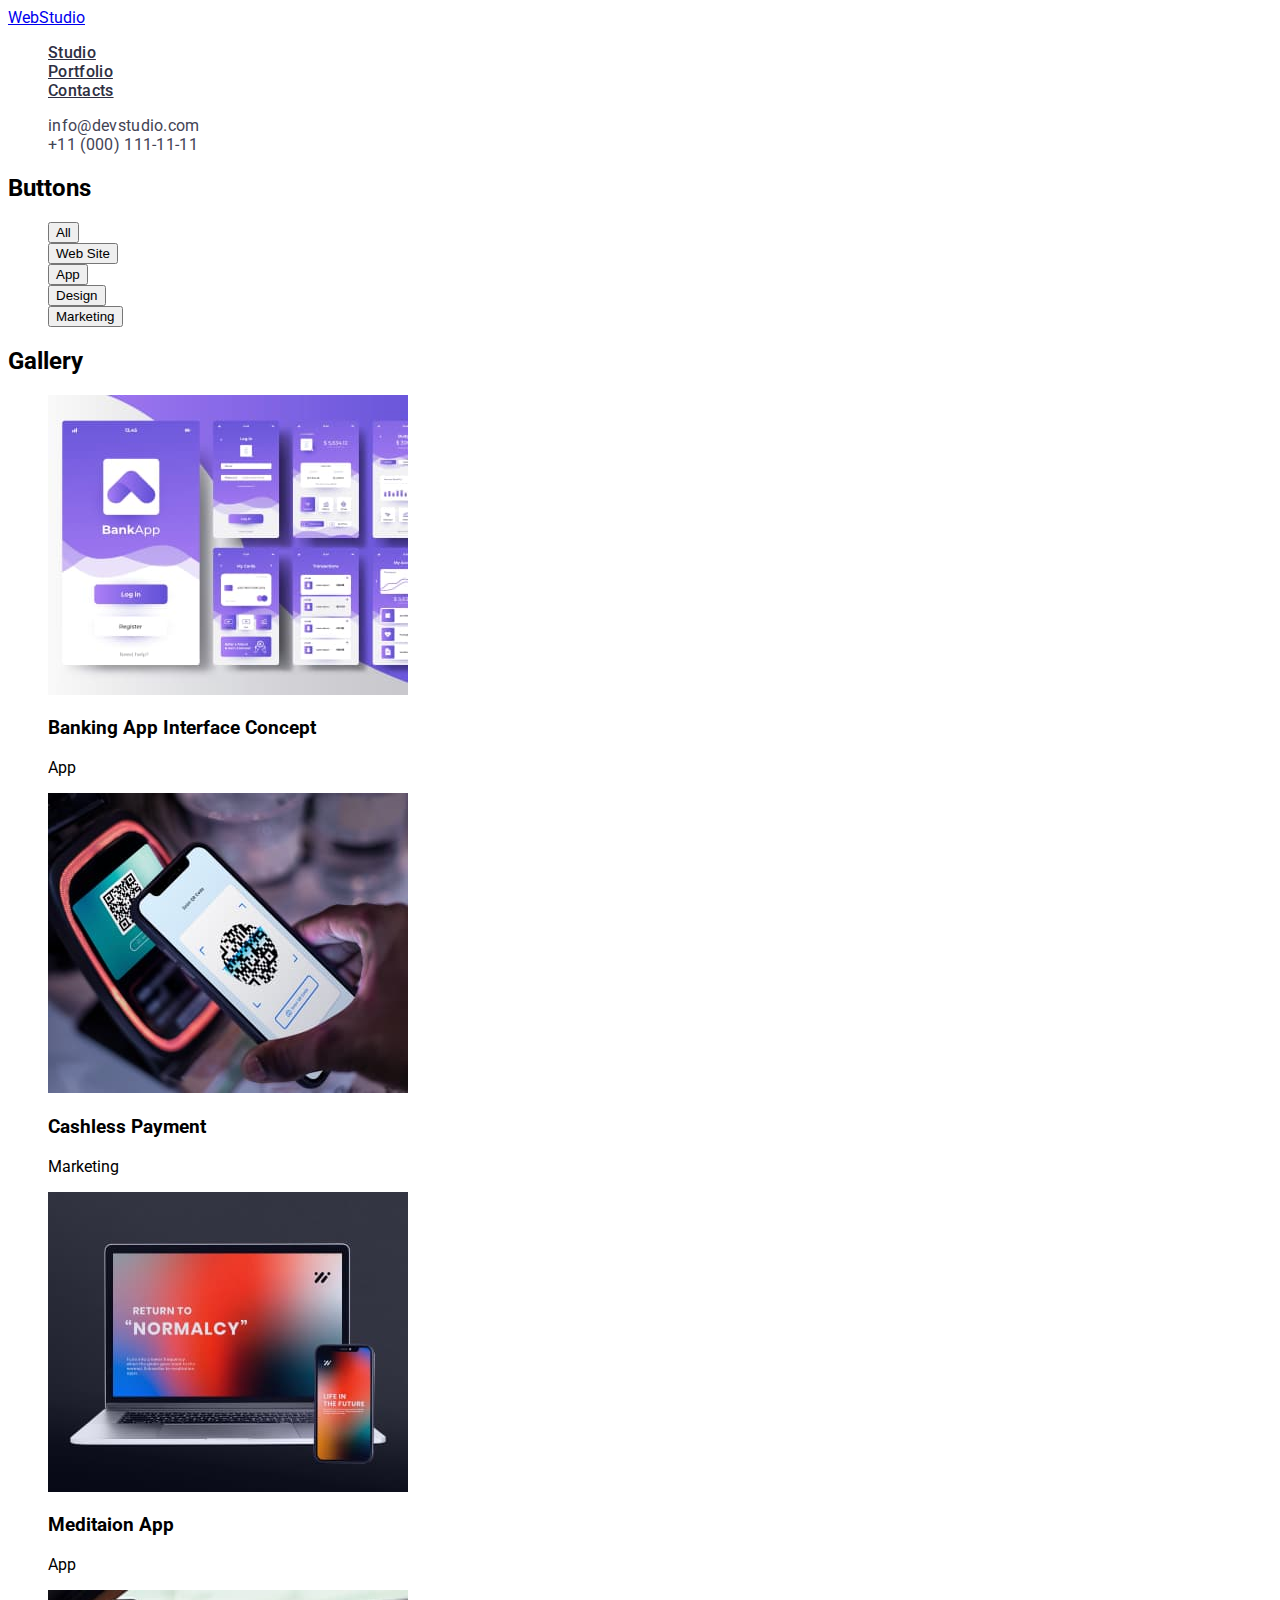
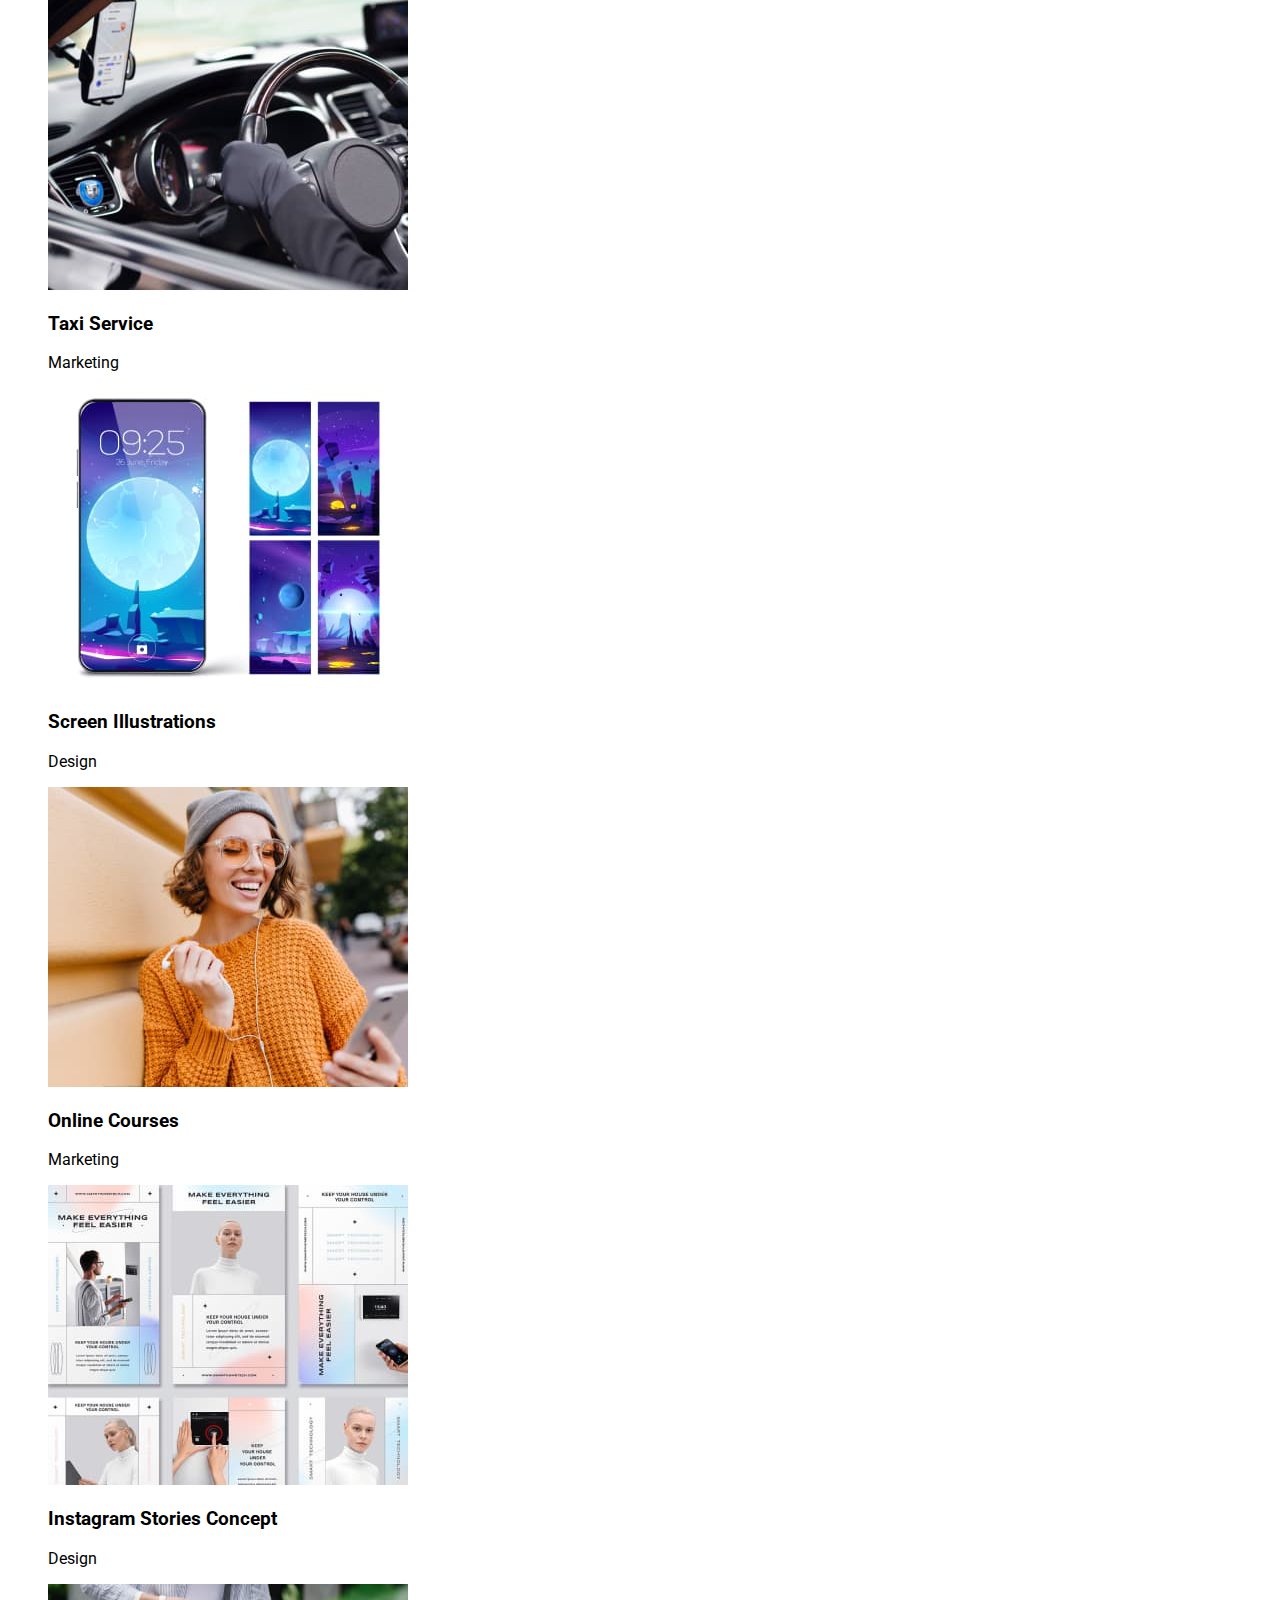
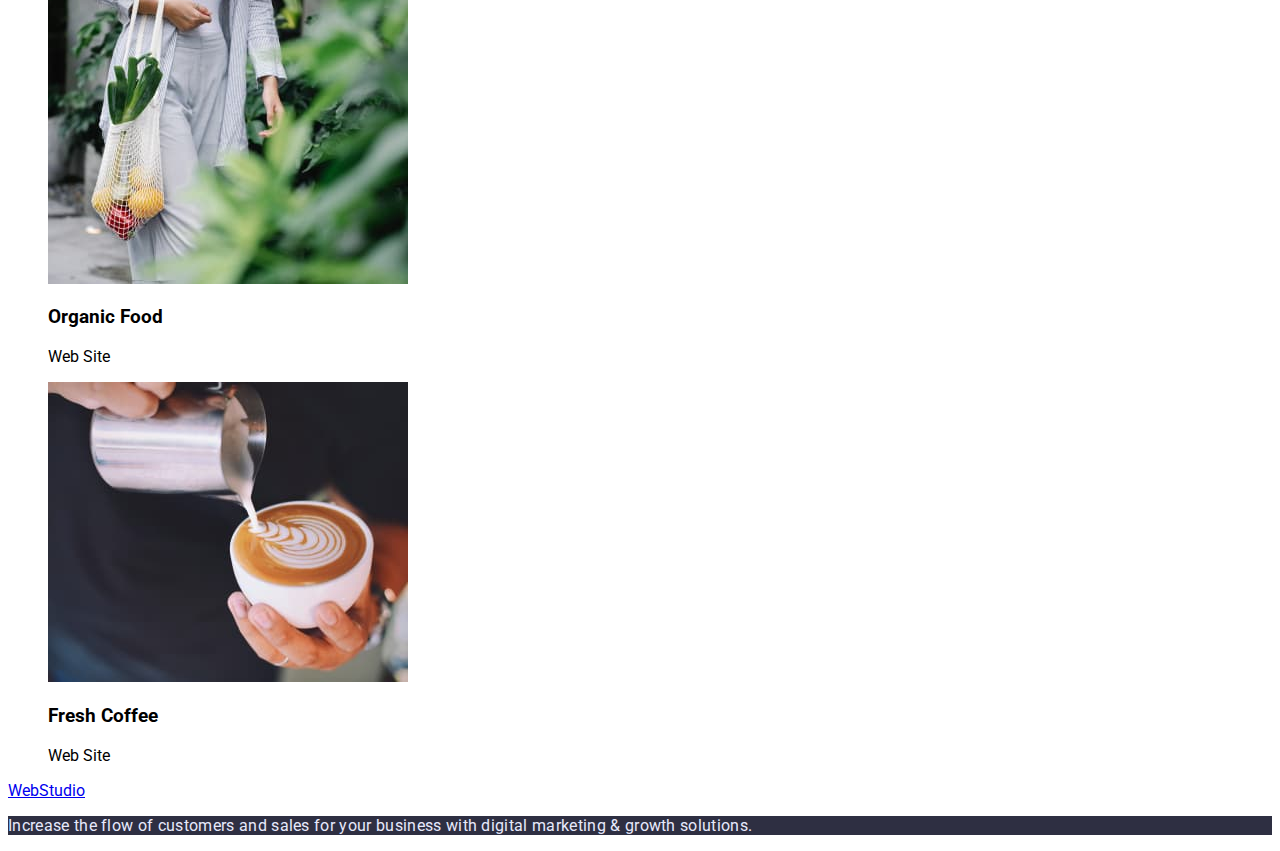
==== portfolio.html @ 5f8bed50 "prework" ====
<!DOCTYPE html>
<html lang="en">
<head>
    <meta charset="UTF-8">
    <meta http-equiv="X-UA-Compatible" content="IE=edge">
    <meta name="viewport" content="width=device-width, initial-scale=1.0">
    <title>Portfolio</title>
    <link rel="preconnect" href="https://fonts.googleapis.com">
    <link rel="preconnect" href="https://fonts.gstatic.com" crossorigin>
    <link href="https://fonts.googleapis.com/css2?family=Raleway:wght@800&family=Roboto:wght@400;500;700&display=swap" rel="stylesheet">  
    <link rel="stylesheet" href="./css/styles.css">
</head>
<body>
    <header class="header">
        <nav class="header-navigation">
         <a class="header-logo logo" href="./index.html">WebStudio</a>
         <ul class="header-list list">
                 <li class="header-item link"><a class="header-link" href="">Studio</a></li>
                 <li class="header-item link"><a class="header-link" href="">Portfolio</a></li>
                 <li class="header-item link"><a class="header-link" href="">Contacts</a></li>
               </ul>
         </nav>
         <address>
             <ul class="list">
                 <li><a class="header-mail link" href="mailto:info@devstudio.com">info@devstudio.com</a></li>
                 <li><a class="header-tel link" href="tel:+110001111111">+11 (000) 111-11-11</a></li>
             </ul>
         </address>
       </header>
<main>
 <!----------------------- Button section ----------------------->
 <section>
    <h2 class="btn-tittle">Buttons</h2>
    <ul class="btn-list list">
        <li><button class="btn-item" type="button">All</button></li>
        <li><button class="btn-item" type="button">Web Site</button></li>
        <li><button class="btn-item" type="button">App</button></li>
        <li><button class="btn-item" type="button">Design</button></li>
        <li><button class="btn-item" type="button">Marketing</button></li>
    </ul>
 </section>
 <section>
            <h2 class="gallery-title">Gallery</h2>
            <ul class="gallery-list list">
                <li><img src="./images/gal-img-1.jpg" alt="Banking App"></li> 
                <li><h3>Banking App Interface Concept</h3></li>
                <li><p>App</p></li>
                <li><img src="./images/gal-img-2.jpg" alt="Cashless Payment"></li> 
                <li><h3>Cashless Payment</h3></li>
                <li><p>Marketing</p></li>   
                <li><img src="./images/gal-img-3.jpg" alt="Meditaion App"></li>
                <li><h3>Meditaion App</h3></li>
                <li><p>App</p></li>
                <li><img src="./images/gal-img-4.jpg" alt="Taxi Service"></li>
                <li><h3>Taxi Service</h3></li>
                <li><p>Marketing</p></li>
                <li><img src="./images/gal-img-5.jpg" alt="Screen Illustrations"></li>
                <li><h3>Screen Illustrations</h3></li>
                <li><p>Design</p></li>
                <li><img src="./images/gal-img-6.jpg" alt="Online Courses"></li>
                <li><h3>Online Courses</h3></li>
                <li><p>Marketing</p></li>
                <li><img src="./images/gal-img-7.jpg" alt="Instagram Stories"></li>
                <li><h3>Instagram Stories Concept</h3></li>
                <li><p>Design</p></li>
                <li><img src="./images/gal-img-8.jpg" alt="Organic Food"></li>
                <li><h3>Organic Food</h3></li>
                <li><p>Web Site</p></li>
                <li><img src="./images/gal-img-9.jpg" alt="Fresh Coffee"></li>
                <li><h3>Fresh Coffee</h3></li>
                <li><p>Web Site</p></li>
            </ul>
 </section>  
</main>
    <!-- -------------Footer--------------- -->
<footer class="footer">
    <a class="footer-logo logo" href="./index.html">WebStudio</a>
    <p class="footer-text">Increase the flow of customers and sales for your business with digital marketing & growth solutions.</p>
</footer>
</body>
</html>
---- css/styles.css ----
body{
    font-family: 'Roboto', sans-serif;
}
.list{
    list-style: none;
}
.header {
}
.header-navigation {
}
.header-logo {
    }
.header-list {
}
.header-item {
}
.header-link {
font-weight: 500;
font-size: 16px;
line-height: 1,5;
letter-spacing: 0.02em;
color: #2E2F42;
}
.header-mail {
font-family: 'Roboto';
font-style: normal;
font-weight: 400;
font-size: 16px;
line-height: 1,5;
letter-spacing: 0.02em;
color: #434455;
}
.header-tel {
font-family: 'Roboto';
font-style: normal;
font-weight: 400;
font-size: 16px;
line-height: 1,5;
letter-spacing: 0.02em;
color: #434455;
}
.link{
    text-decoration: none;
}

/* ---------------- Hero ---------------- */
.hero {
background-color: #2E2F42;;
}
.hero-item {
}
.hero-btn {
}
.hero-item {
font-weight: 700;
font-size: 56px;
line-height: 1,07;
text-align: center;
letter-spacing: 0.02em;
color: #FFFFFF;
}
.hero-btn {
font-weight: 500;
font-size: 16px;
line-height: 1,5;
display: flex;
align-items: center;
letter-spacing: 0.04em;
color: #FFFFFF;
background: #4D5AE5;
}
/* ----------------- Advantages--------------- */
.advantages {
}
.advantages-title {
    visibility: hidden;
}
.advantages-list {
}
.list {
}
.advantages-item {
}
.advantages-subtitle {
font-weight: 500;
font-size: 20px;
line-height: 1,2;
letter-spacing: 0.02em;
color: #2E2F42;
}
.advantages-description {
font-weight: 400;
font-size: 16px;
line-height: 1,5;
letter-spacing: 0.02em;
color: #434455;
}

/* ---------Activities-------------- */

.activities-title {
font-weight: 700;
font-size: 36px;
line-height: 1,11;
text-align: center;
letter-spacing: 0.02em;
text-transform: capitalize;
color: #2E2F42;
}
.activities-list {
}
.list {
}
/* ---------Employees-------------- */
.employees {
}
.employees-title {
 font-weight: 700;
font-size: 36px;
line-height: 1,11;
text-align: center;
letter-spacing: 0.02em;
text-transform: capitalize;
color: #2E2F42;
}
.employees-list {
}
.list {
}
.emploees-item-subtitle {
font-weight: 500;
font-size: 20px;
line-height: 1,2;
text-align: center;
letter-spacing: 0.02em;
color: #2E2F42;
}
.employees-item-subscription {
font-weight: 400;
font-size: 16px;
line-height: 1,5;
text-align: center;
letter-spacing: 0.02em;
color: #434455;
}
/* ---------Footer-------------- */
.footer {
}
.footer-logo {
}
.logo {
}
.footer-text {
font-weight: 400;
font-size: 16px;
line-height: 1,5;
letter-spacing: 0.02em;
color: #E7E9FC;
background-color: #2E2F42;
}
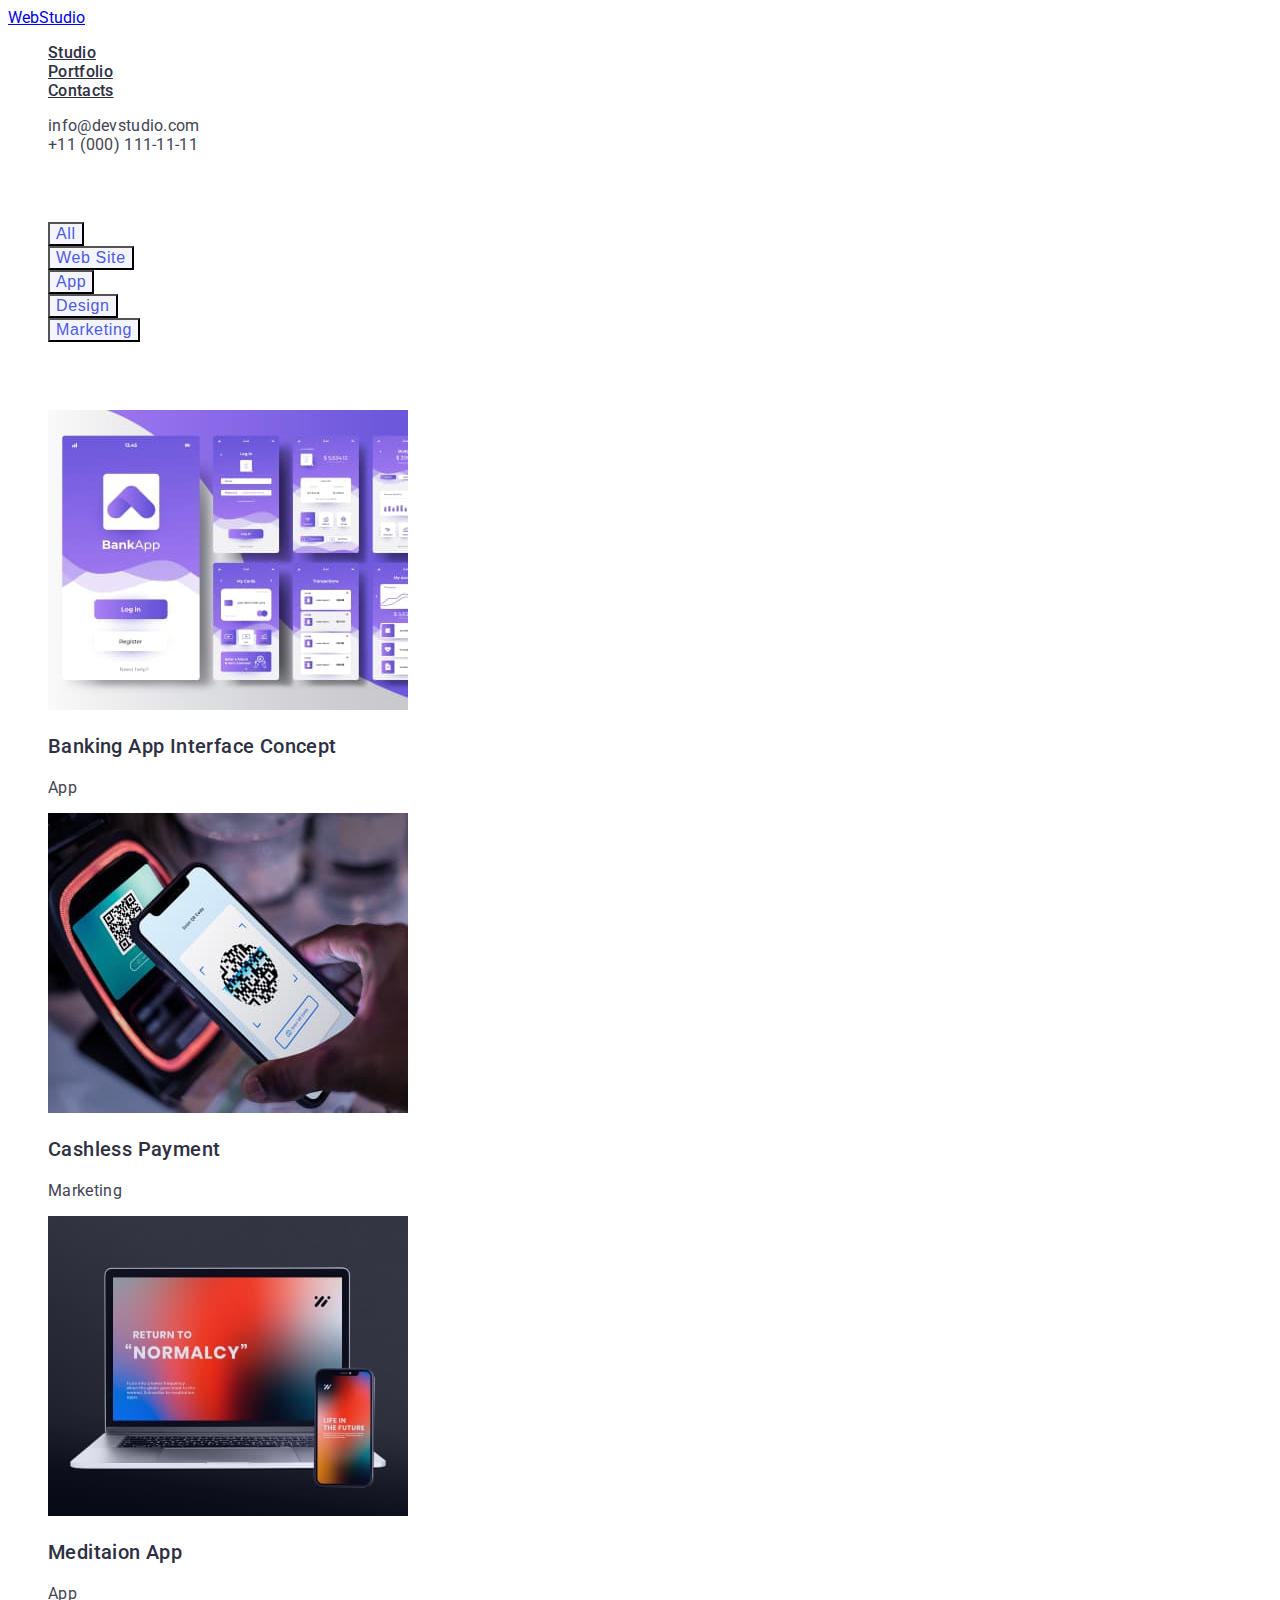
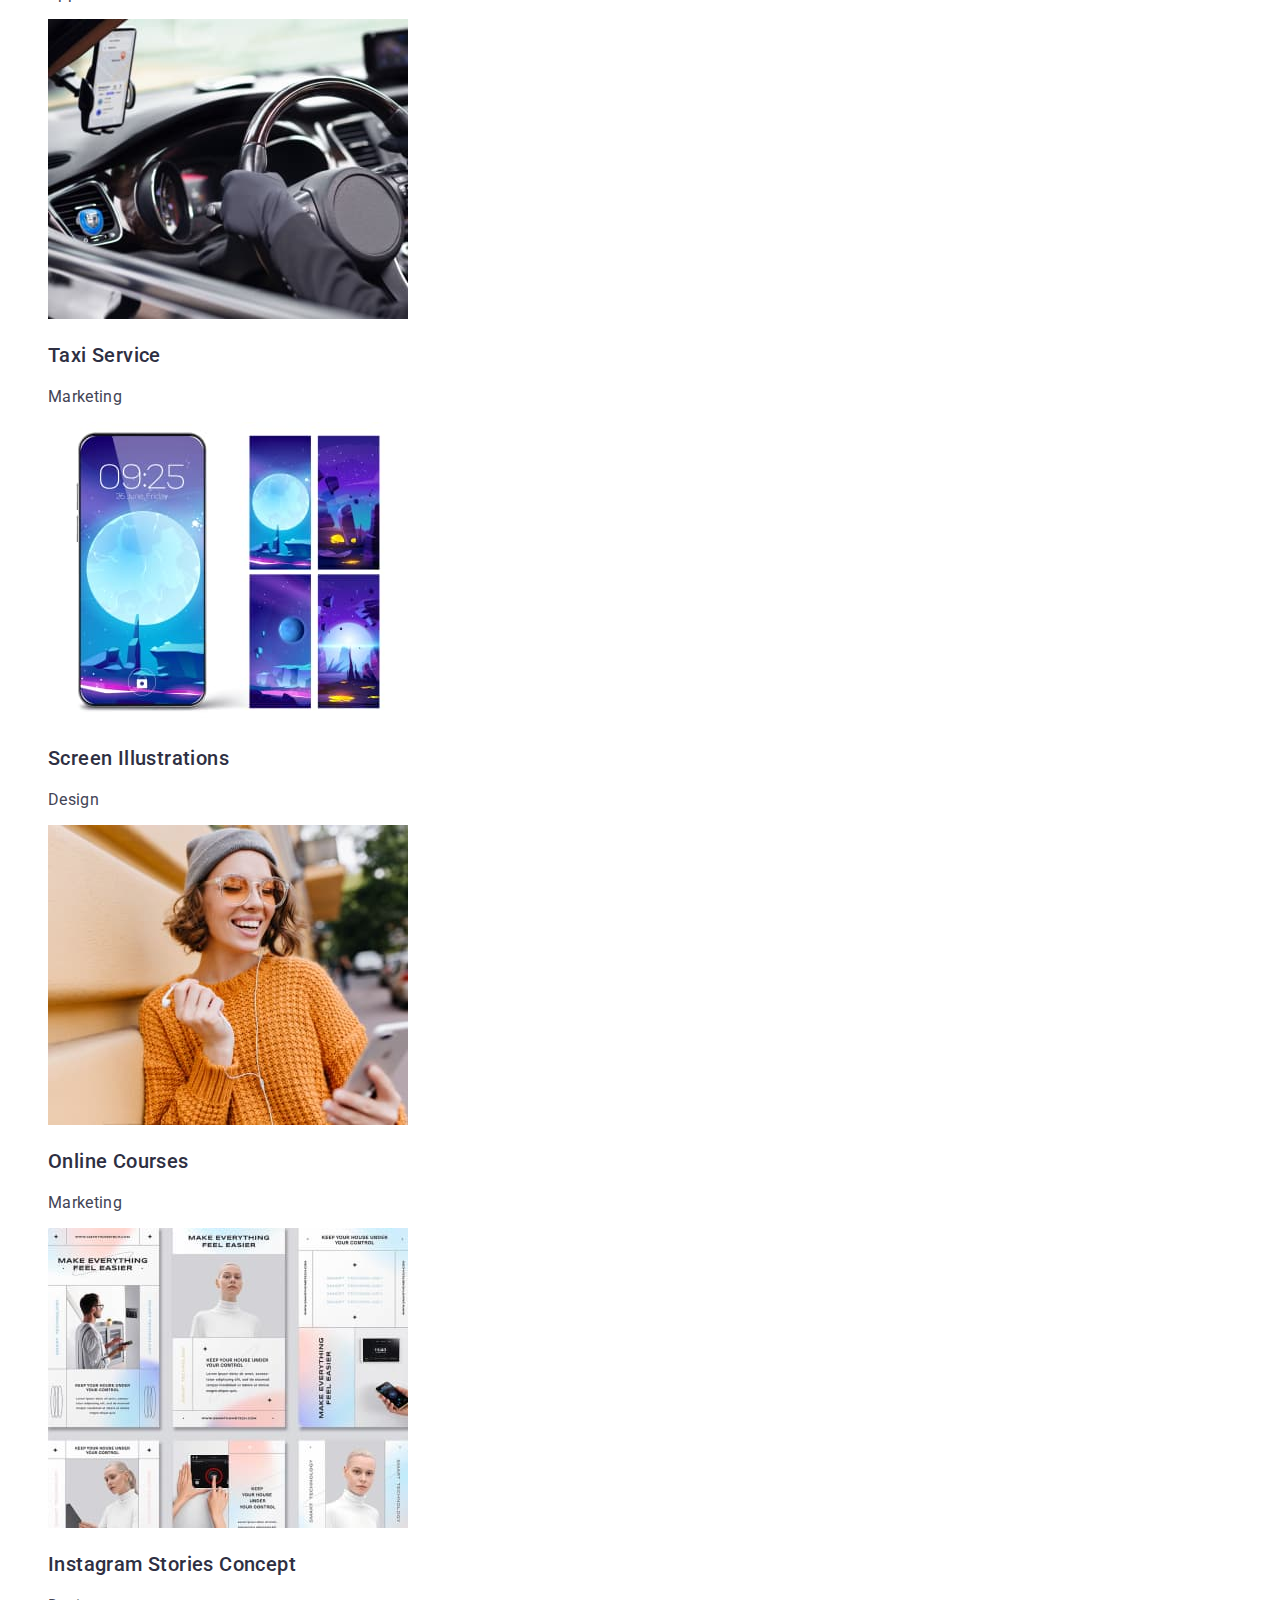
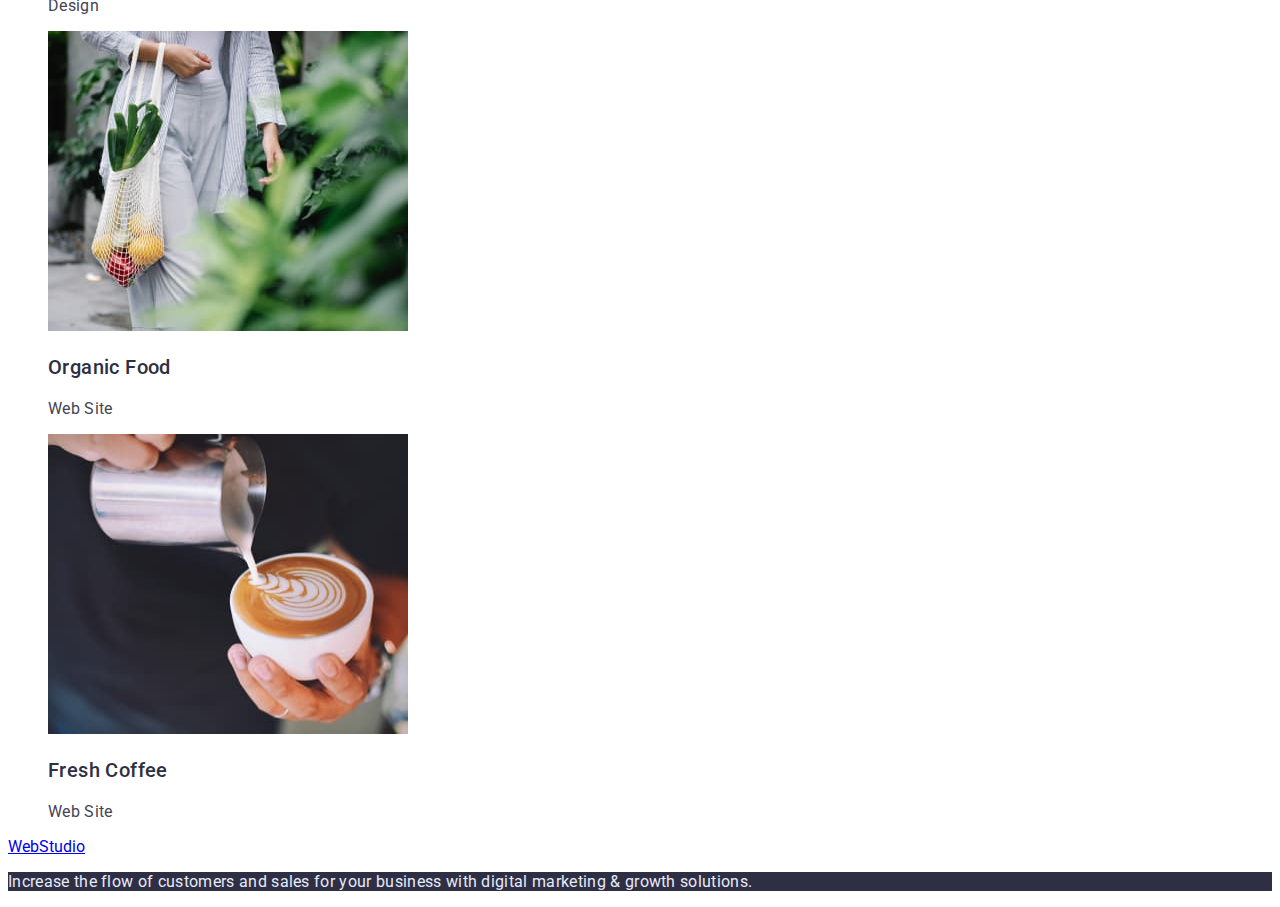
==== commit ead5b245: "prework-1" ====
--- a/portfolio.html
+++ b/portfolio.html
@@ -15,8 +15,8 @@
         <nav class="header-navigation">
          <a class="header-logo logo" href="./index.html">WebStudio</a>
          <ul class="header-list list">
-                 <li class="header-item link"><a class="header-link" href="">Studio</a></li>
-                 <li class="header-item link"><a class="header-link" href="">Portfolio</a></li>
+                 <li class="header-item link"><a class="header-link" href="./index.html">Studio</a></li>
+                 <li class="header-item link"><a class="header-link" href="./portfolio.html">Portfolio</a></li>
                  <li class="header-item link"><a class="header-link" href="">Contacts</a></li>
                </ul>
          </nav>
@@ -39,36 +39,37 @@
         <li><button class="btn-item" type="button">Marketing</button></li>
     </ul>
  </section>
+ <!----------------------- Gallery section ----------------------->
  <section>
             <h2 class="gallery-title">Gallery</h2>
             <ul class="gallery-list list">
                 <li><img src="./images/gal-img-1.jpg" alt="Banking App"></li> 
-                <li><h3>Banking App Interface Concept</h3></li>
-                <li><p>App</p></li>
+                <li><h3 class="gallery-item-subtitle">Banking App Interface Concept</h3></li>
+                <li><p class="gallery-item-description">App</p></li>
                 <li><img src="./images/gal-img-2.jpg" alt="Cashless Payment"></li> 
-                <li><h3>Cashless Payment</h3></li>
-                <li><p>Marketing</p></li>   
+                <li><h3 class="gallery-item-subtitle">Cashless Payment</h3></li>
+                <li><p class="gallery-item-description">Marketing</p></li>   
                 <li><img src="./images/gal-img-3.jpg" alt="Meditaion App"></li>
-                <li><h3>Meditaion App</h3></li>
-                <li><p>App</p></li>
+                <li><h3 class="gallery-item-subtitle">Meditaion App</h3></li>
+                <li><p class="gallery-item-description">App</p></li>
                 <li><img src="./images/gal-img-4.jpg" alt="Taxi Service"></li>
-                <li><h3>Taxi Service</h3></li>
-                <li><p>Marketing</p></li>
+                <li><h3 class="gallery-item-subtitle">Taxi Service</h3></li>
+                <li><p class="gallery-item-description">Marketing</p></li>
                 <li><img src="./images/gal-img-5.jpg" alt="Screen Illustrations"></li>
-                <li><h3>Screen Illustrations</h3></li>
-                <li><p>Design</p></li>
+                <li><h3 class="gallery-item-subtitle">Screen Illustrations</h3></li>
+                <li><p class="gallery-item-description">Design</p></li>
                 <li><img src="./images/gal-img-6.jpg" alt="Online Courses"></li>
-                <li><h3>Online Courses</h3></li>
-                <li><p>Marketing</p></li>
+                <li><h3 class="gallery-item-subtitle">Online Courses</h3></li>
+                <li><p class="gallery-item-description">Marketing</p></li>
                 <li><img src="./images/gal-img-7.jpg" alt="Instagram Stories"></li>
-                <li><h3>Instagram Stories Concept</h3></li>
-                <li><p>Design</p></li>
+                <li><h3 class="gallery-item-subtitle">Instagram Stories Concept</h3></li>
+                <li><p class="gallery-item-description">Design</p></li>
                 <li><img src="./images/gal-img-8.jpg" alt="Organic Food"></li>
-                <li><h3>Organic Food</h3></li>
-                <li><p>Web Site</p></li>
+                <li><h3 class="gallery-item-subtitle">Organic Food</h3></li>
+                <li><p class="gallery-item-description">Web Site</p></li>
                 <li><img src="./images/gal-img-9.jpg" alt="Fresh Coffee"></li>
-                <li><h3>Fresh Coffee</h3></li>
-                <li><p>Web Site</p></li>
+                <li><h3 class="gallery-item-subtitle">Fresh Coffee</h3></li>
+                <li><p class="gallery-item-description">Web Site</p></li>
             </ul>
  </section>  
 </main>
--- a/css/styles.css
+++ b/css/styles.css
@@ -135,7 +135,7 @@
 letter-spacing: 0.02em;
 color: #2E2F42;
 }
-.employees-item-subscription {
+.employees-item-description {
 font-weight: 400;
 font-size: 16px;
 line-height: 1,5;
@@ -157,4 +157,58 @@
 letter-spacing: 0.02em;
 color: #E7E9FC;
 background-color: #2E2F42;
+}
+/* -------------Button------------ */
+.btn-tittle {
+    visibility: hidden;
+}
+.btn-list {
+}
+.list {
+}
+.btn-item {
+font-weight: 500;
+font-size: 16px;
+line-height: 1,5;
+display: flex;
+align-items: center;
+text-align: center;
+letter-spacing: 0.04em;
+color: #4D5AE5;
+background: #F4F4FD;
+}
+.btn-item:hover{
+font-family: 'Roboto';
+font-style: normal;
+font-weight: 500;
+font-size: 16px;
+line-height: 24px;
+display: flex;
+align-items: center;
+text-align: center;
+letter-spacing: 0.04em;
+color: #FFFFFF;
+background: #404BBF; 
+}
+/* ----------------- Gallery ----------------  */
+.gallery-title {
+    visibility: hidden;
+}
+.gallery-list {
+}
+.list {
+}
+.gallery-item-subtitle {
+font-weight: 500;
+font-size: 20px;
+line-height: 1,2;
+letter-spacing: 0.02em;
+color: #2E2F42;
+}
+.gallery-item-description {
+font-weight: 400;
+font-size: 16px;
+line-height: 1,5;
+letter-spacing: 0.02em;
+color: #434455;
 }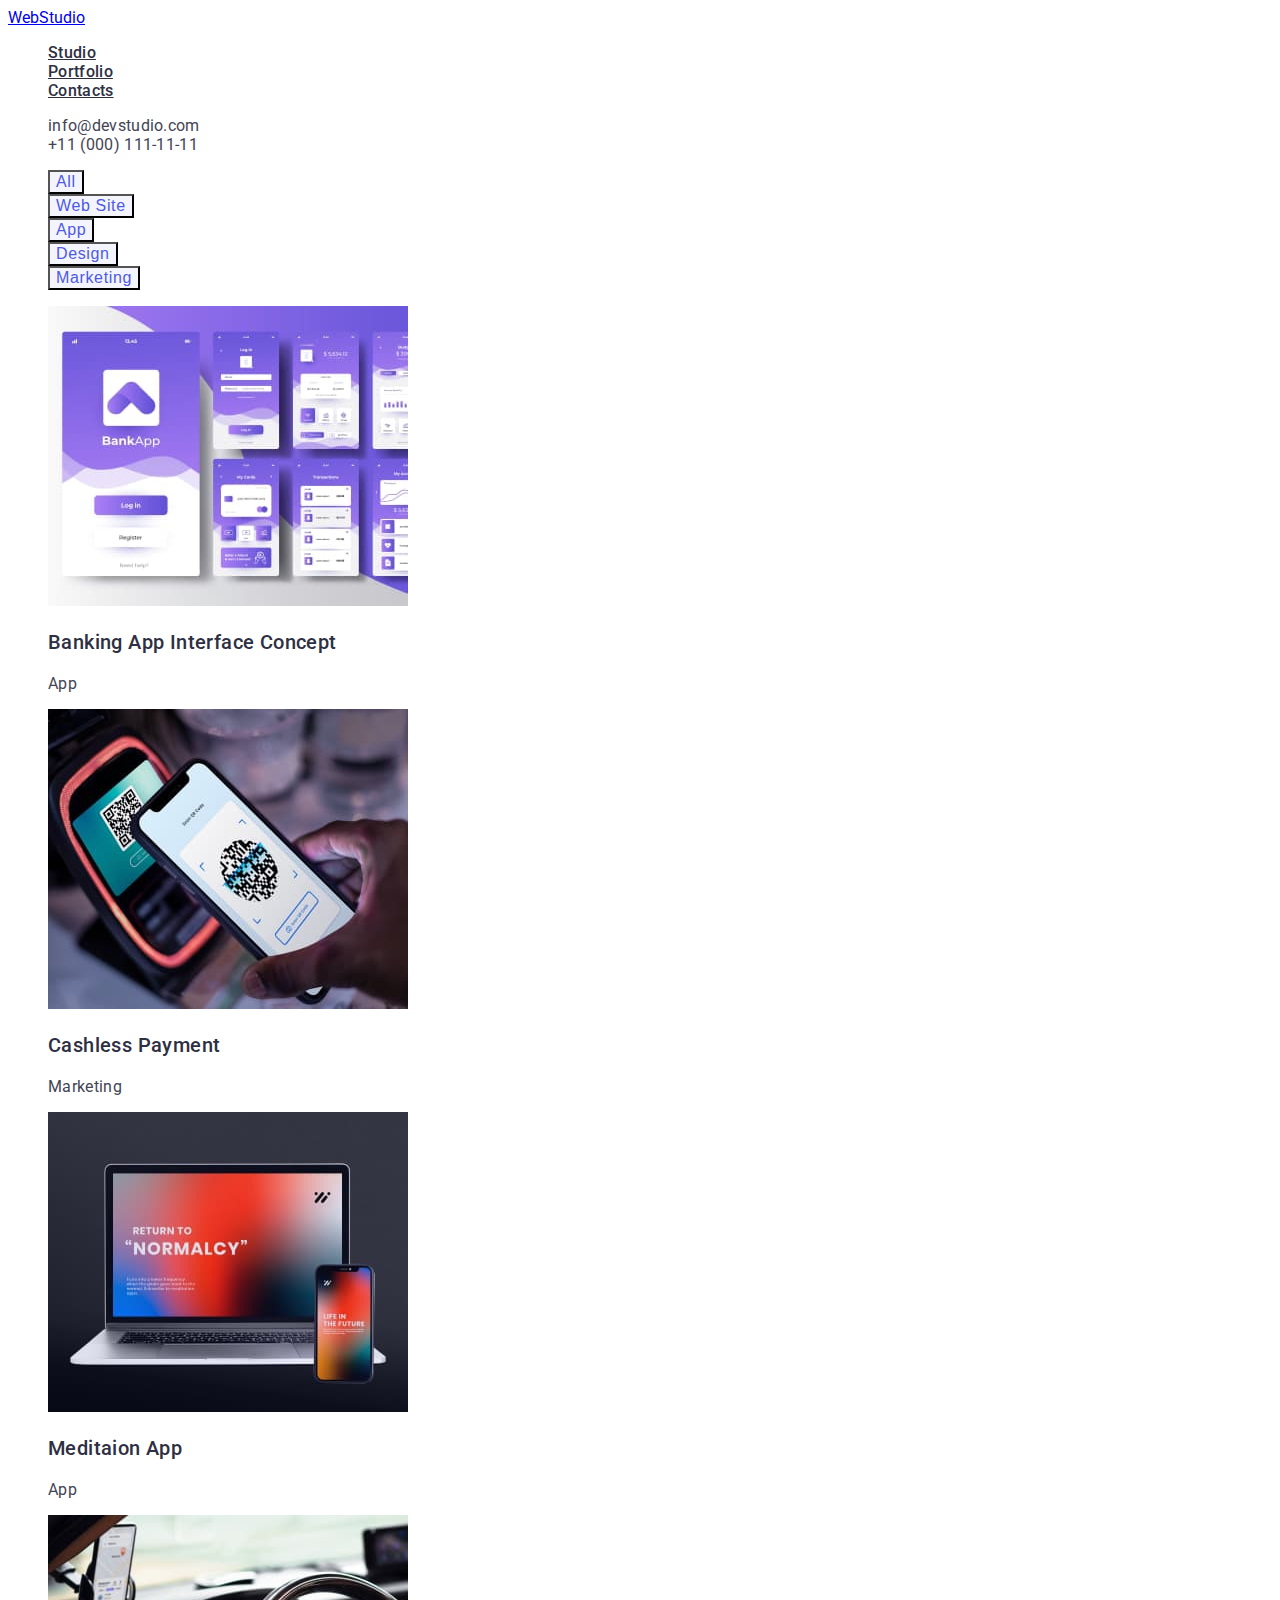
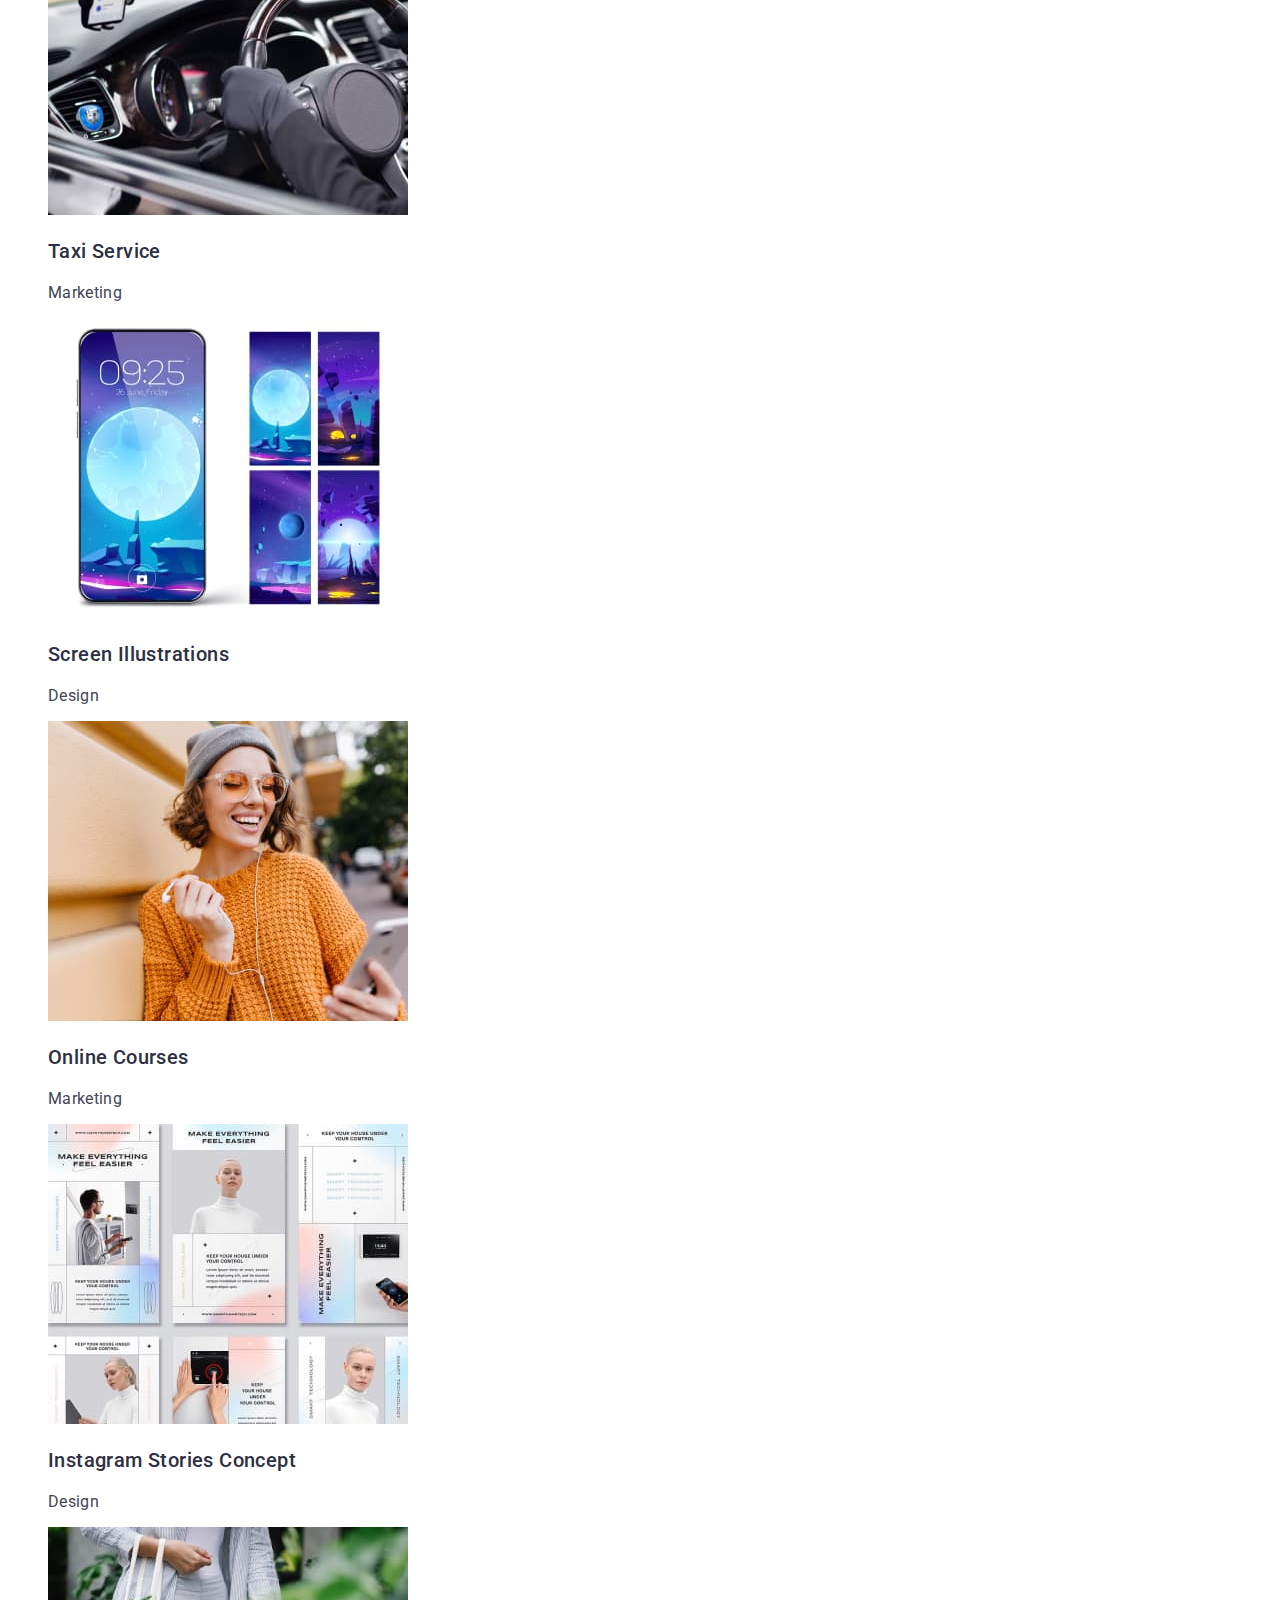
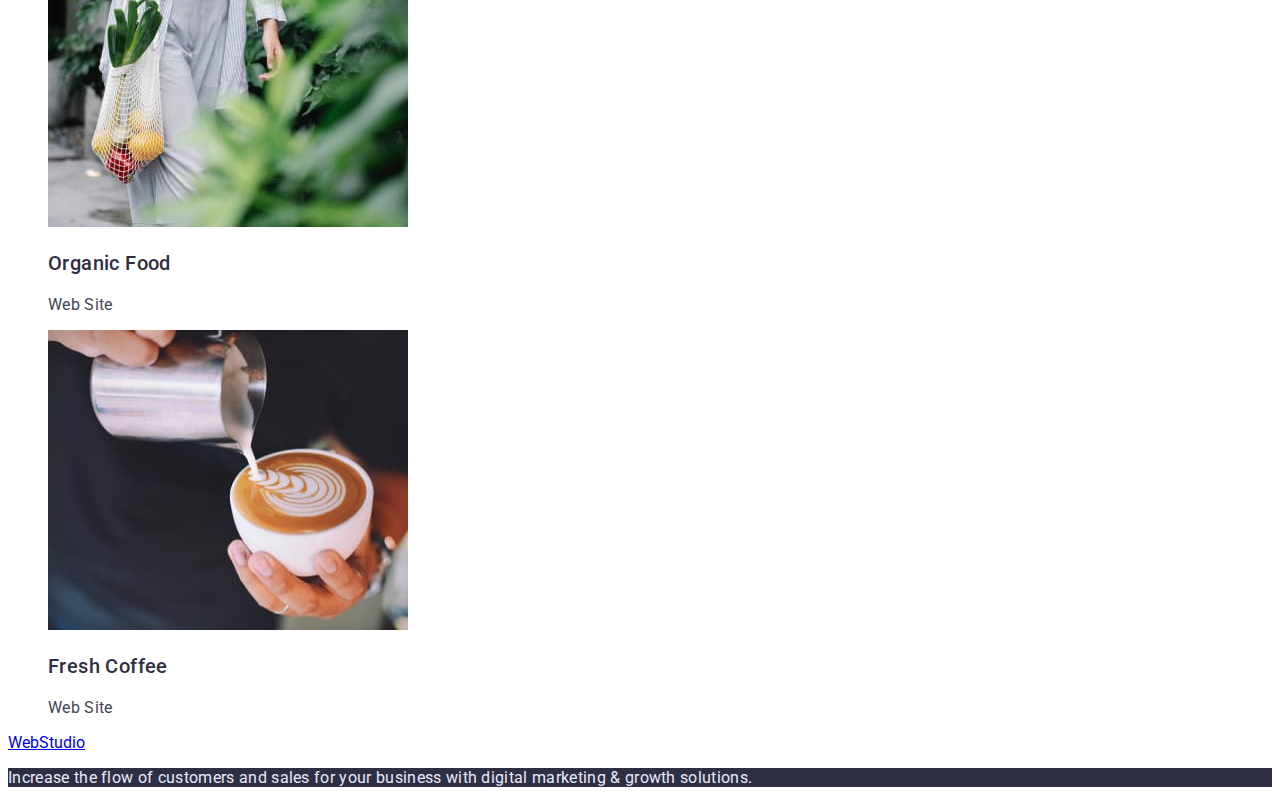
==== commit cdcedb2d: "prework-2" ====
--- a/portfolio.html
+++ b/portfolio.html
@@ -30,18 +30,18 @@
 <main>
  <!----------------------- Button section ----------------------->
  <section>
-    <h2 class="btn-tittle">Buttons</h2>
+    <h2 class="btn-tittle visually-hidden">Buttons</h2>
     <ul class="btn-list list">
-        <li><button class="btn-item" type="button">All</button></li>
-        <li><button class="btn-item" type="button">Web Site</button></li>
-        <li><button class="btn-item" type="button">App</button></li>
-        <li><button class="btn-item" type="button">Design</button></li>
-        <li><button class="btn-item" type="button">Marketing</button></li>
+        <li><button class="btn-item btn" type="button">All</button></li>
+        <li><button class="btn-item btn" type="button">Web Site</button></li>
+        <li><button class="btn-item btn" type="button">App</button></li>
+        <li><button class="btn-item btn" type="button">Design</button></li>
+        <li><button class="btn-item btn" type="button">Marketing</button></li>
     </ul>
  </section>
  <!----------------------- Gallery section ----------------------->
  <section>
-            <h2 class="gallery-title">Gallery</h2>
+            <h2 class="gallery-title visually-hidden">Gallery</h2>
             <ul class="gallery-list list">
                 <li><img src="./images/gal-img-1.jpg" alt="Banking App"></li> 
                 <li><h3 class="gallery-item-subtitle">Banking App Interface Concept</h3></li>
--- a/css/styles.css
+++ b/css/styles.css
@@ -4,6 +4,18 @@
 .list{
     list-style: none;
 }
+.visually-hidden {
+    position: absolute;
+    width: 1px;
+    height: 1px;
+    margin: -1px;
+    border: 0;
+    padding: 0;
+    white-space: nowrap;
+    clip-path: inset(100%);
+    clip: rect(0 0 0 0);
+    overflow: hidden;
+  }
 .header {
 }
 .header-navigation {
@@ -48,6 +60,9 @@
 background-color: #2E2F42;;
 }
 .hero-item {
+}
+.btn {
+cursor: pointer;
 }
 .hero-btn {
 }
@@ -71,9 +86,6 @@
 }
 /* ----------------- Advantages--------------- */
 .advantages {
-}
-.advantages-title {
-    visibility: hidden;
 }
 .advantages-list {
 }
@@ -159,9 +171,6 @@
 background-color: #2E2F42;
 }
 /* -------------Button------------ */
-.btn-tittle {
-    visibility: hidden;
-}
 .btn-list {
 }
 .list {
@@ -177,23 +186,12 @@
 color: #4D5AE5;
 background: #F4F4FD;
 }
-.btn-item:hover{
-font-family: 'Roboto';
-font-style: normal;
-font-weight: 500;
-font-size: 16px;
-line-height: 24px;
-display: flex;
-align-items: center;
-text-align: center;
-letter-spacing: 0.04em;
+.btn-item:hover,
+.btn-item:focus{
 color: #FFFFFF;
 background: #404BBF; 
 }
 /* ----------------- Gallery ----------------  */
-.gallery-title {
-    visibility: hidden;
-}
 .gallery-list {
 }
 .list {
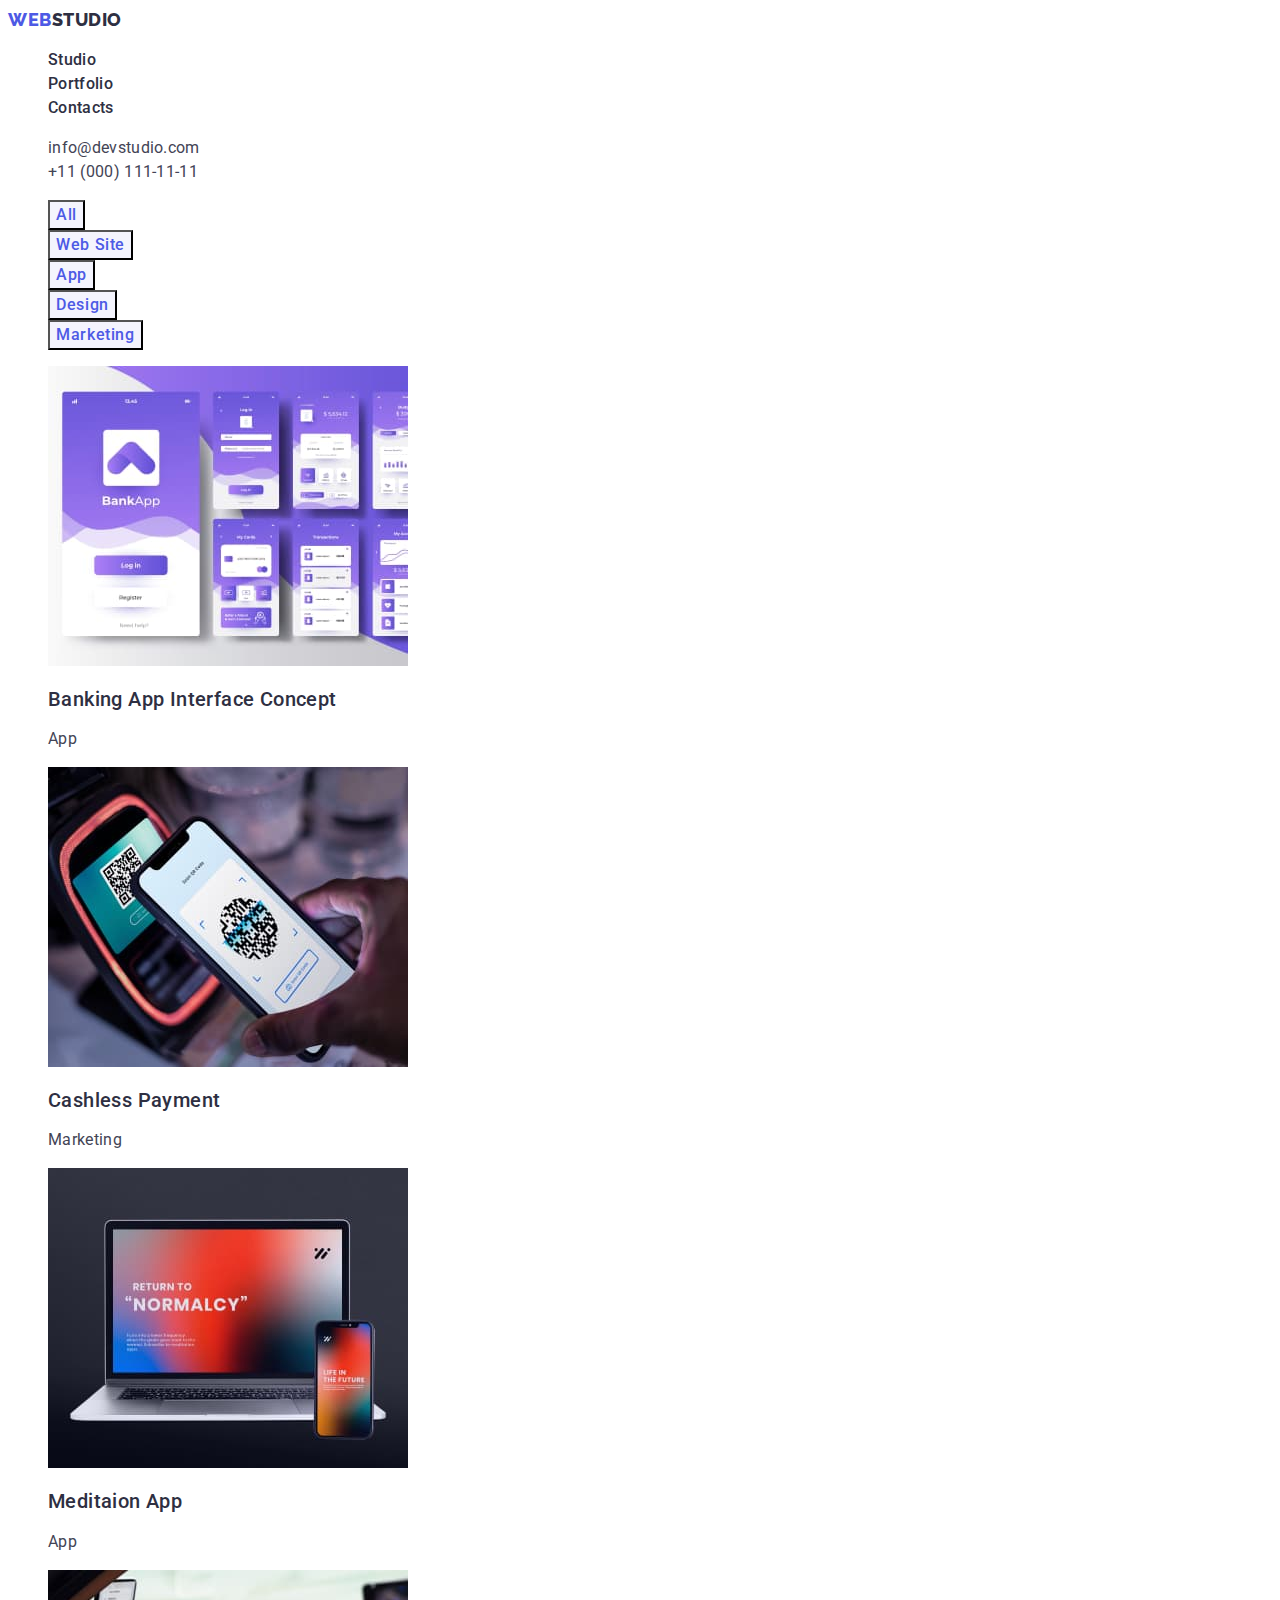
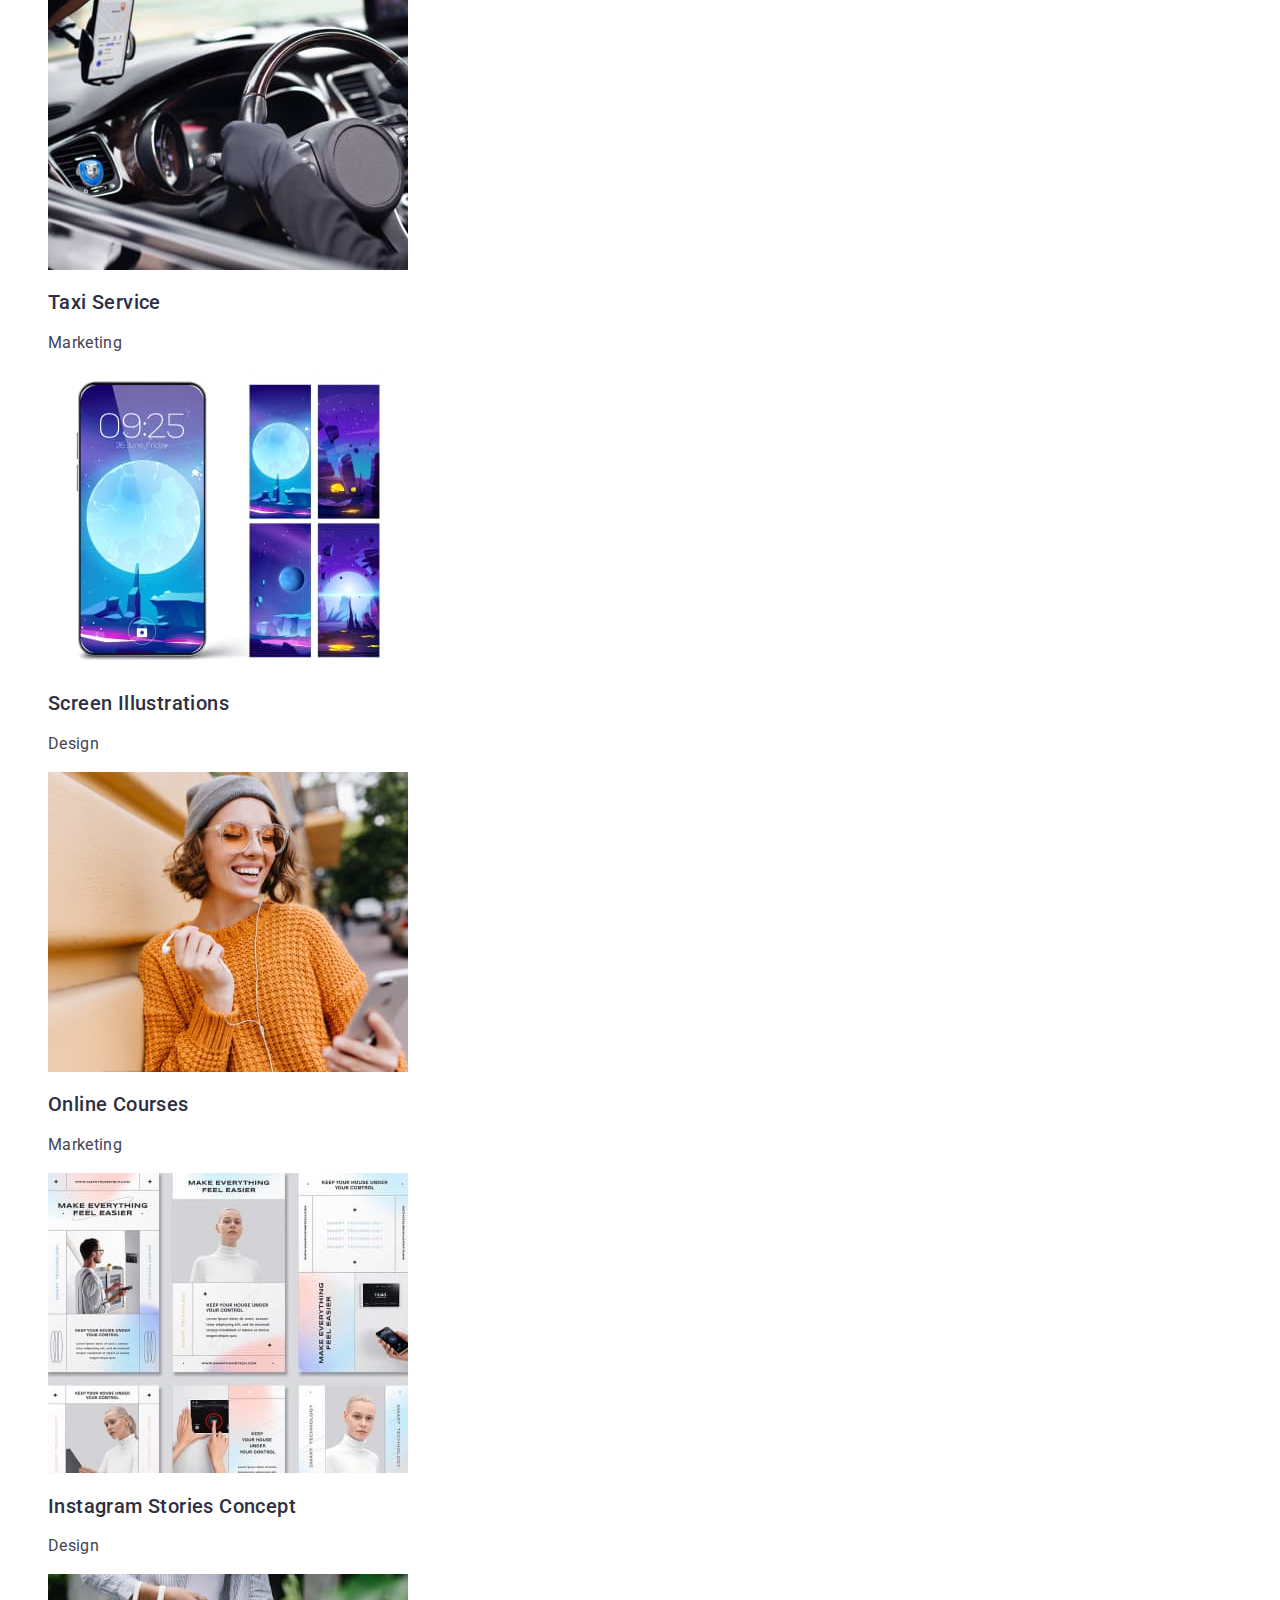
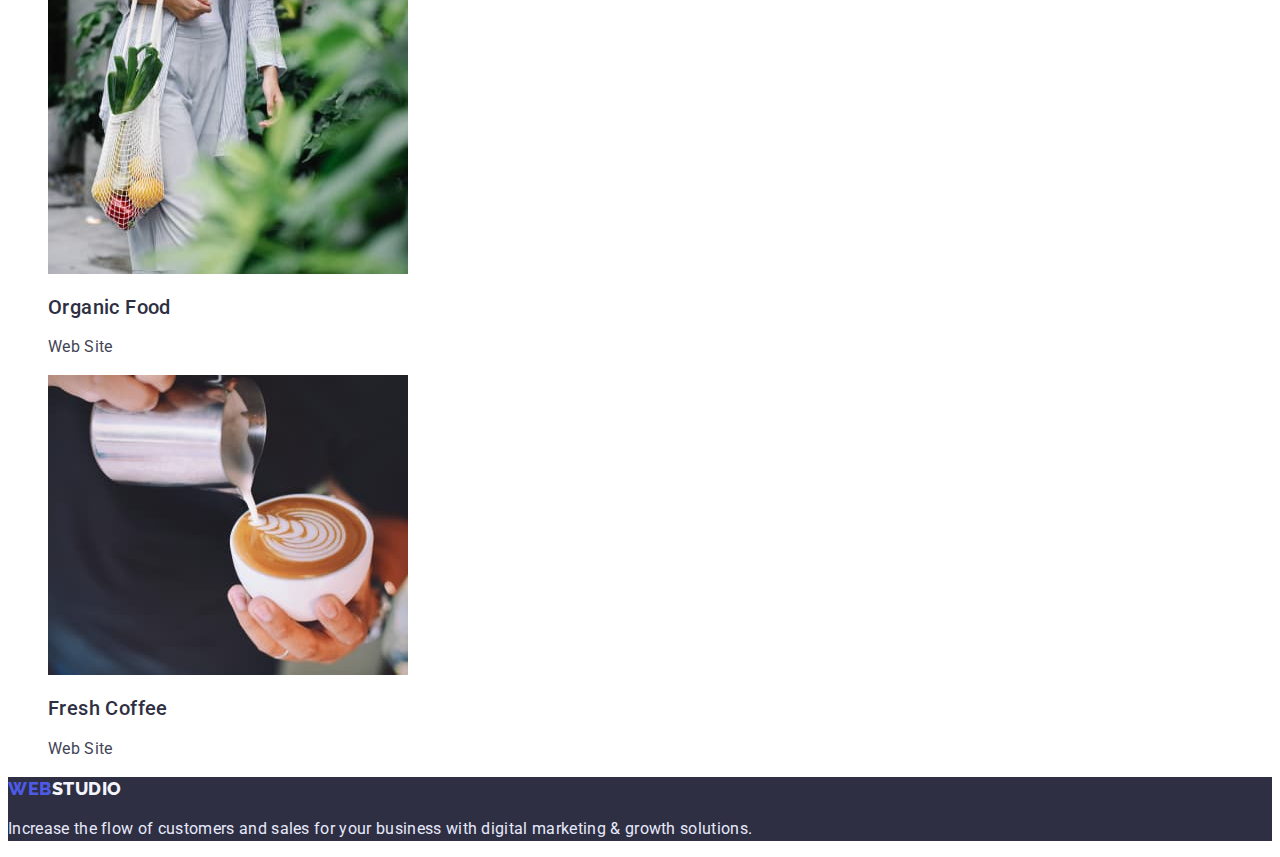
==== commit f4285c7e: "check-work-1" ====
--- a/portfolio.html
+++ b/portfolio.html
@@ -7,17 +7,17 @@
     <title>Portfolio</title>
     <link rel="preconnect" href="https://fonts.googleapis.com">
     <link rel="preconnect" href="https://fonts.gstatic.com" crossorigin>
-    <link href="https://fonts.googleapis.com/css2?family=Raleway:wght@800&family=Roboto:wght@400;500;700&display=swap" rel="stylesheet">  
+    <link href="https://fonts.googleapis.com/css2?family=Raleway:wght@800&family=Roboto:wght@400;500;700;900&display=swap" rel="stylesheet">
     <link rel="stylesheet" href="./css/styles.css">
 </head>
 <body>
     <header class="header">
         <nav class="header-navigation">
-         <a class="header-logo logo" href="./index.html">WebStudio</a>
+         <a class="header-logo logo link" href="./index.html">Web<span class="header-logo-end">Studio</span></a>
          <ul class="header-list list">
-                 <li class="header-item link"><a class="header-link" href="./index.html">Studio</a></li>
-                 <li class="header-item link"><a class="header-link" href="./portfolio.html">Portfolio</a></li>
-                 <li class="header-item link"><a class="header-link" href="">Contacts</a></li>
+                 <li class="header-item"><a class="header-link link" href="./index.html">Studio</a></li>
+                 <li class="header-item"><a class="header-link link" href="./portfolio.html">Portfolio</a></li>
+                 <li class="header-item"><a class="header-link link" href="">Contacts</a></li>
                </ul>
          </nav>
          <address>
@@ -28,9 +28,9 @@
          </address>
        </header>
 <main>
- <!----------------------- Button section ----------------------->
+ <!----------------------- Gallery ----------------------->
  <section>
-    <h2 class="btn-tittle visually-hidden">Buttons</h2>
+    <h1 class="gallery-tittle visually-hidden">Gallery</h1>
     <ul class="btn-list list">
         <li><button class="btn-item btn" type="button">All</button></li>
         <li><button class="btn-item btn" type="button">Web Site</button></li>
@@ -38,45 +38,42 @@
         <li><button class="btn-item btn" type="button">Design</button></li>
         <li><button class="btn-item btn" type="button">Marketing</button></li>
     </ul>
+    <ul class="gallery-list list">
+        <li class="gallery-list-item"><img src="./images/gal-img-1.jpg" alt="Banking App" width="360" height="300"> 
+        <h2 class="gallery-item-subtitle">Banking App Interface Concept</h2>
+        <p class="gallery-item-description">App</p></li>
+        <li class="gallery-list-item"><img src="./images/gal-img-2.jpg" alt="Cashless Payment" width="360" height="300">
+        <h2 class="gallery-item-subtitle">Cashless Payment</h2>
+        <p class="gallery-item-description">Marketing</p></li>   
+        <li class="gallery-list-item"><img src="./images/gal-img-3.jpg" alt="Meditaion App" width="360" height="300">
+        <h2 class="gallery-item-subtitle">Meditaion App</h2>
+        <p class="gallery-item-description">App</p></li>
+        <li class="gallery-list-item"><img src="./images/gal-img-4.jpg" alt="Taxi Service" width="360" height="300">
+        <h2 class="gallery-item-subtitle">Taxi Service</h2>
+        <p class="gallery-item-description">Marketing</p></li>
+        <li class="gallery-list-item"><img src="./images/gal-img-5.jpg" alt="Screen Illustrations" width="360" height="300">
+        <h2 class="gallery-item-subtitle">Screen Illustrations</h2>
+        <p class="gallery-item-description">Design</p></li>
+        <li class="gallery-list-item"><img src="./images/gal-img-6.jpg" alt="Online Courses" width="360" height="300">
+        <h2 class="gallery-item-subtitle">Online Courses</h2>
+        <p class="gallery-item-description">Marketing</p></li>
+        <li class="gallery-list-item"><img src="./images/gal-img-7.jpg" alt="Instagram Stories" width="360" height="300">
+        <h2 class="gallery-item-subtitle">Instagram Stories Concept</h2>
+        <p class="gallery-item-description">Design</p></li>
+        <li class="gallery-list-item"><img src="./images/gal-img-8.jpg" alt="Organic Food" width="360" height="300">
+        <h2 class="gallery-item-subtitle">Organic Food</h2>
+        <p class="gallery-item-description">Web Site</p></li>
+        <li class="gallery-list-item"><img src="./images/gal-img-9.jpg" alt="Fresh Coffee" width="360" height="300">
+        <h2 class="gallery-item-subtitle">Fresh Coffee</h2>
+        <p class="gallery-item-description">Web Site</p></li>
+    </ul>
  </section>
- <!----------------------- Gallery section ----------------------->
- <section>
-            <h2 class="gallery-title visually-hidden">Gallery</h2>
-            <ul class="gallery-list list">
-                <li><img src="./images/gal-img-1.jpg" alt="Banking App"></li> 
-                <li><h3 class="gallery-item-subtitle">Banking App Interface Concept</h3></li>
-                <li><p class="gallery-item-description">App</p></li>
-                <li><img src="./images/gal-img-2.jpg" alt="Cashless Payment"></li> 
-                <li><h3 class="gallery-item-subtitle">Cashless Payment</h3></li>
-                <li><p class="gallery-item-description">Marketing</p></li>   
-                <li><img src="./images/gal-img-3.jpg" alt="Meditaion App"></li>
-                <li><h3 class="gallery-item-subtitle">Meditaion App</h3></li>
-                <li><p class="gallery-item-description">App</p></li>
-                <li><img src="./images/gal-img-4.jpg" alt="Taxi Service"></li>
-                <li><h3 class="gallery-item-subtitle">Taxi Service</h3></li>
-                <li><p class="gallery-item-description">Marketing</p></li>
-                <li><img src="./images/gal-img-5.jpg" alt="Screen Illustrations"></li>
-                <li><h3 class="gallery-item-subtitle">Screen Illustrations</h3></li>
-                <li><p class="gallery-item-description">Design</p></li>
-                <li><img src="./images/gal-img-6.jpg" alt="Online Courses"></li>
-                <li><h3 class="gallery-item-subtitle">Online Courses</h3></li>
-                <li><p class="gallery-item-description">Marketing</p></li>
-                <li><img src="./images/gal-img-7.jpg" alt="Instagram Stories"></li>
-                <li><h3 class="gallery-item-subtitle">Instagram Stories Concept</h3></li>
-                <li><p class="gallery-item-description">Design</p></li>
-                <li><img src="./images/gal-img-8.jpg" alt="Organic Food"></li>
-                <li><h3 class="gallery-item-subtitle">Organic Food</h3></li>
-                <li><p class="gallery-item-description">Web Site</p></li>
-                <li><img src="./images/gal-img-9.jpg" alt="Fresh Coffee"></li>
-                <li><h3 class="gallery-item-subtitle">Fresh Coffee</h3></li>
-                <li><p class="gallery-item-description">Web Site</p></li>
-            </ul>
- </section>  
+
 </main>
     <!-- -------------Footer--------------- -->
-<footer class="footer">
-    <a class="footer-logo logo" href="./index.html">WebStudio</a>
-    <p class="footer-text">Increase the flow of customers and sales for your business with digital marketing & growth solutions.</p>
-</footer>
+    <footer class="footer">
+        <a class="footer-logo logo link" href="./index.html">WEB<span class="footer-logo-end">STUDIO</span></a>
+        <p class="footer-text">Increase the flow of customers and sales for your business with digital marketing & growth solutions.</p>
+    </footer>
 </body>
 </html>
--- a/css/styles.css
+++ b/css/styles.css
@@ -1,5 +1,12 @@
+
+:root {
+    --main-title-color:#FFFFFF;
+    --main-font-color:  #434455;
+  }
 body{
     font-family: 'Roboto', sans-serif;
+    color: #434455;
+    background-color: #FFFFFF;
 }
 .list{
     list-style: none;
@@ -20,8 +27,22 @@
 }
 .header-navigation {
 }
-.header-logo {
-    }
+.header-logo{
+}
+.logo{
+font-family:"Raleway", sans-serif;
+font-weight: 800;
+font-size: 18px;
+line-height: 1.33;
+display: flex;
+align-items: center;
+letter-spacing: 0.03em;
+text-transform: uppercase;
+color: #4D5AE5;
+}
+.header-logo-end{
+color: #2E2F42;
+}
 .header-list {
 }
 .header-item {
@@ -29,30 +50,40 @@
 .header-link {
 font-weight: 500;
 font-size: 16px;
-line-height: 1,5;
-letter-spacing: 0.02em;
-color: #2E2F42;
+line-height: 1.5;
+letter-spacing: 0.02em;
+color: #2E2F42;
+}
+.header-link:hover,
+.header-link:focus{
+color: #404BBF;
 }
 .header-mail {
-font-family: 'Roboto';
 font-style: normal;
 font-weight: 400;
 font-size: 16px;
-line-height: 1,5;
-letter-spacing: 0.02em;
-color: #434455;
+line-height: 1.5;
+letter-spacing: 0.02em;
+color: var(--main-font-color)
+}
+.header-mail:hover,
+.header-mail:focus{
+color: #404BBF;
 }
 .header-tel {
-font-family: 'Roboto';
 font-style: normal;
 font-weight: 400;
 font-size: 16px;
-line-height: 1,5;
+line-height: 1.5;
 letter-spacing: 0.02em;
 color: #434455;
 }
-.link{
-    text-decoration: none;
+.header-tel:hover,
+.header-tel:focus{
+color: #404BBF;
+}
+.link {
+text-decoration: none;
 }
 
 /* ---------------- Hero ---------------- */
@@ -62,28 +93,30 @@
 .hero-item {
 }
 .btn {
+font-family: inherit;
 cursor: pointer;
 }
 .hero-btn {
 }
 .hero-item {
-font-weight: 700;
 font-size: 56px;
-line-height: 1,07;
-text-align: center;
-letter-spacing: 0.02em;
-color: #FFFFFF;
+line-height: 1.07;
+text-align: center;
+letter-spacing: 0.02em;
+color: var(--main-title-color)
 }
 .hero-btn {
 font-weight: 500;
 font-size: 16px;
-line-height: 1,5;
-display: flex;
-align-items: center;
+line-height: 1.5;
 letter-spacing: 0.04em;
 color: #FFFFFF;
 background: #4D5AE5;
 }
+.hero-btn:hover,
+.hero-btn:focus{
+background: #404BBF;
+}
 /* ----------------- Advantages--------------- */
 .advantages {
 }
@@ -96,24 +129,22 @@
 .advantages-subtitle {
 font-weight: 500;
 font-size: 20px;
-line-height: 1,2;
+line-height: 1.2;
 letter-spacing: 0.02em;
 color: #2E2F42;
 }
 .advantages-description {
-font-weight: 400;
-font-size: 16px;
-line-height: 1,5;
-letter-spacing: 0.02em;
-color: #434455;
+font-size: 16px;
+line-height: 1.5;
+letter-spacing: 0.02em;
+color: var(--main-font-color)
 }
 
 /* ---------Activities-------------- */
 
 .activities-title {
-font-weight: 700;
 font-size: 36px;
-line-height: 1,11;
+line-height: 1.11;
 text-align: center;
 letter-spacing: 0.02em;
 text-transform: capitalize;
@@ -125,50 +156,54 @@
 }
 /* ---------Employees-------------- */
 .employees {
+    background-color:#F4F4FD;;
 }
 .employees-title {
- font-weight: 700;
 font-size: 36px;
-line-height: 1,11;
+line-height: 1.11;
 text-align: center;
 letter-spacing: 0.02em;
 text-transform: capitalize;
 color: #2E2F42;
 }
+.employees-item {
+    background-color: #FFFFFF;
+}
 .employees-list {
 }
 .list {
 }
-.emploees-item-subtitle {
+.employees-item-subtitle {
 font-weight: 500;
 font-size: 20px;
-line-height: 1,2;
+line-height: 1.2;
 text-align: center;
 letter-spacing: 0.02em;
 color: #2E2F42;
 }
 .employees-item-description {
-font-weight: 400;
-font-size: 16px;
-line-height: 1,5;
-text-align: center;
-letter-spacing: 0.02em;
-color: #434455;
+font-size: 16px;
+line-height: 1.5;
+text-align: center;
+letter-spacing: 0.02em;
+color:var(--main-font-color)
 }
 /* ---------Footer-------------- */
 .footer {
+background-color: #2E2F42;
 }
 .footer-logo {
 }
 .logo {
 }
+.footer-logo-end{
+color: #F4F4FD;
+}
 .footer-text {
-font-weight: 400;
-font-size: 16px;
-line-height: 1,5;
+font-size: 16px;
+line-height: 1.5;
 letter-spacing: 0.02em;
 color: #E7E9FC;
-background-color: #2E2F42;
 }
 /* -------------Button------------ */
 .btn-list {
@@ -178,7 +213,7 @@
 .btn-item {
 font-weight: 500;
 font-size: 16px;
-line-height: 1,5;
+line-height: 1.5;
 display: flex;
 align-items: center;
 text-align: center;
@@ -188,7 +223,7 @@
 }
 .btn-item:hover,
 .btn-item:focus{
-color: #FFFFFF;
+color:#FFFFFF;
 background: #404BBF; 
 }
 /* ----------------- Gallery ----------------  */
@@ -196,17 +231,19 @@
 }
 .list {
 }
+.gallery-list-item{
+    background-color: #FFFFFF;
+}
 .gallery-item-subtitle {
 font-weight: 500;
 font-size: 20px;
-line-height: 1,2;
+line-height: 1.2;
 letter-spacing: 0.02em;
 color: #2E2F42;
 }
 .gallery-item-description {
-font-weight: 400;
-font-size: 16px;
-line-height: 1,5;
-letter-spacing: 0.02em;
-color: #434455;
+font-size: 16px;
+line-height: 1.5;
+letter-spacing: 0.02em;
+color: var(--main-font-color)
 }